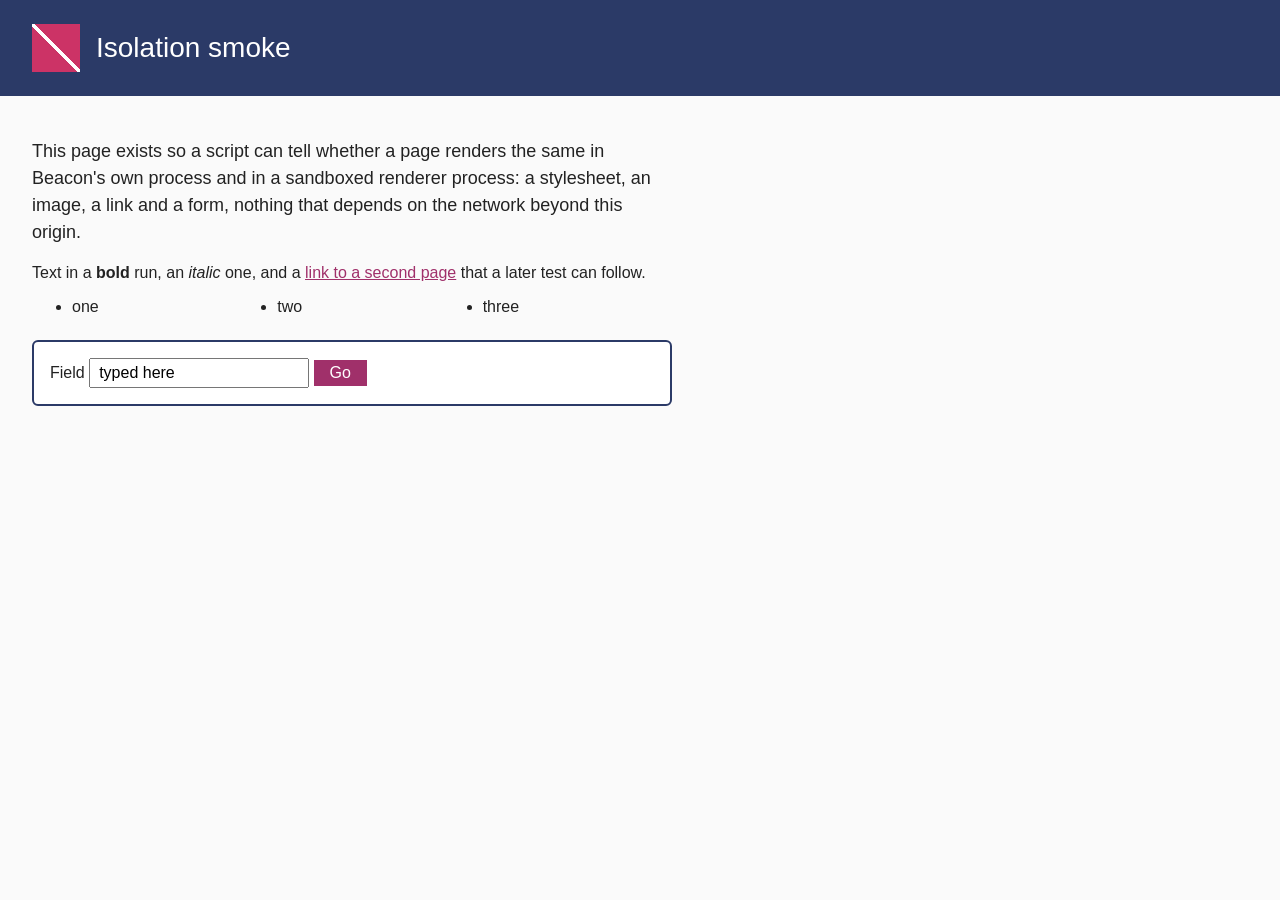
==== tests/fixtures/isolation/index.html @ 110ac5dd "Isolation smoke test" ====
<!doctype html>
<html lang="en">
<head>
  <meta charset="utf-8">
  <title>Isolation smoke</title>
  <link rel="stylesheet" href="style.css">
</head>
<body>
  <header class="band">
    <img src="mark.png" alt="mark" width="48" height="48">
    <h1>Isolation smoke</h1>
  </header>
  <main>
    <p class="lead">This page exists so a script can tell whether a page renders the same
      in Beacon's own process and in a sandboxed renderer process: a stylesheet, an image,
      a link and a form, nothing that depends on the network beyond this origin.</p>
    <p>Text in a <strong>bold</strong> run, an <em>italic</em> one, and a
      <a href="second.html">link to a second page</a> that a later test can follow.</p>
    <ul>
      <li>one</li>
      <li>two</li>
      <li>three</li>
    </ul>
    <form action="second.html" method="get">
      <label for="q">Field</label>
      <input id="q" name="q" type="text" value="typed here">
      <button type="submit">Go</button>
    </form>
  </main>
</body>
</html>
---- tests/fixtures/isolation/style.css ----
body { margin: 0; font-family: sans-serif; color: #222; background: #fafafa; }
.band { display: flex; align-items: center; gap: 16px; padding: 24px 32px; background: #2b3a67; color: #fff; }
.band h1 { margin: 0; font-size: 28px; font-weight: normal; }
main { padding: 24px 32px; max-width: 640px; }
.lead { font-size: 18px; line-height: 1.5; }
a { color: #a0306a; }
ul { columns: 3; }
form { margin-top: 24px; padding: 16px; border: 2px solid #2b3a67; border-radius: 6px; background: #fff; }
input { font-size: 16px; padding: 4px 8px; }
button { font-size: 16px; padding: 4px 16px; background: #a0306a; color: #fff; border: 0; }
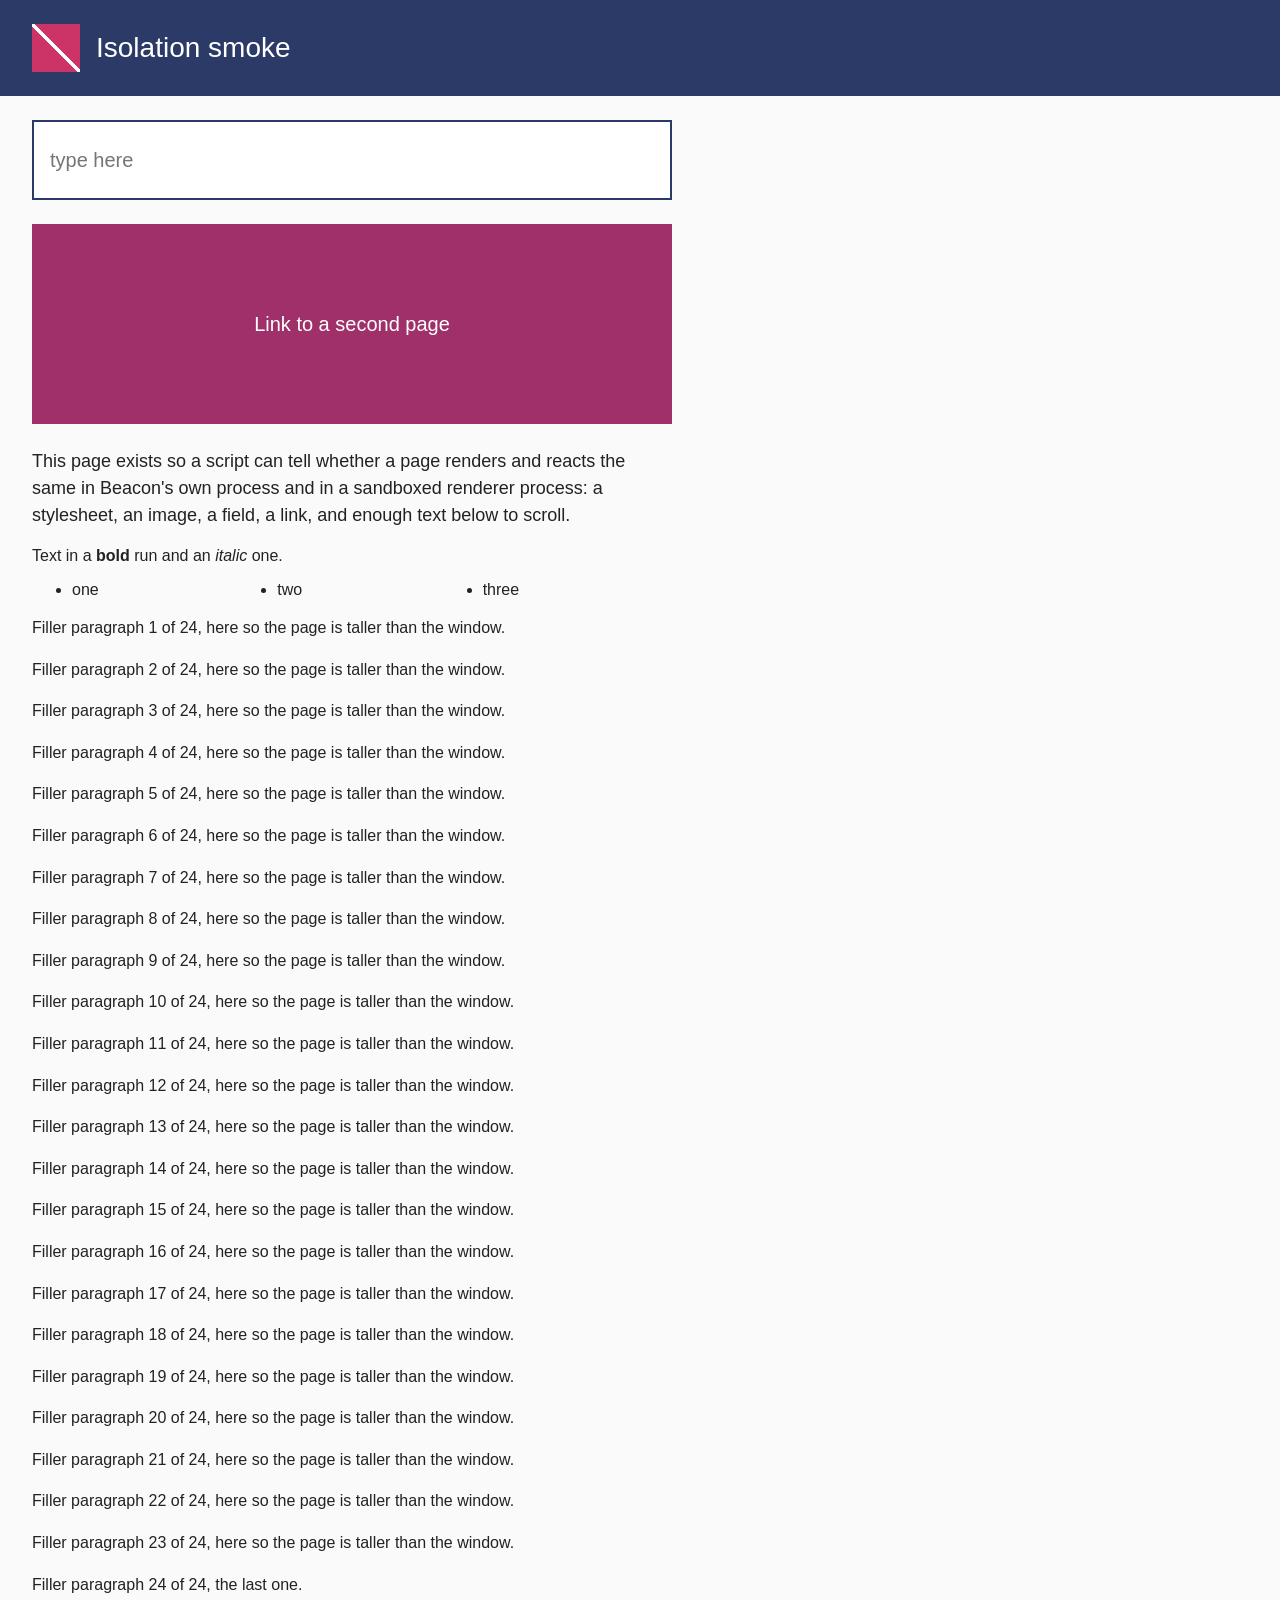
==== commit 697e1b5f: "Added activity overlay" ====
--- a/tests/fixtures/isolation/index.html
+++ b/tests/fixtures/isolation/index.html
@@ -11,21 +11,44 @@
     <h1>Isolation smoke</h1>
   </header>
   <main>
-    <p class="lead">This page exists so a script can tell whether a page renders the same
-      in Beacon's own process and in a sandboxed renderer process: a stylesheet, an image,
-      a link and a form, nothing that depends on the network beyond this origin.</p>
-    <p>Text in a <strong>bold</strong> run, an <em>italic</em> one, and a
-      <a href="second.html">link to a second page</a> that a later test can follow.</p>
+    <!-- The targets are large and sit at fixed CSS offsets below the band, so the test
+         script can click them by position: the input spans 120..200 px below the band's
+         top edge, the link 224..424. Keep the geometry if you edit this page. -->
+    <input id="q" name="q" type="text" class="target" placeholder="type here">
+    <a href="second.html" class="target link">Link to a second page</a>
+    <p class="lead">This page exists so a script can tell whether a page renders and reacts
+      the same in Beacon's own process and in a sandboxed renderer process: a stylesheet, an
+      image, a field, a link, and enough text below to scroll.</p>
+    <p>Text in a <strong>bold</strong> run and an <em>italic</em> one.</p>
     <ul>
       <li>one</li>
       <li>two</li>
       <li>three</li>
     </ul>
-    <form action="second.html" method="get">
-      <label for="q">Field</label>
-      <input id="q" name="q" type="text" value="typed here">
-      <button type="submit">Go</button>
-    </form>
+    <p class="filler">Filler paragraph 1 of 24, here so the page is taller than the window.</p>
+    <p class="filler">Filler paragraph 2 of 24, here so the page is taller than the window.</p>
+    <p class="filler">Filler paragraph 3 of 24, here so the page is taller than the window.</p>
+    <p class="filler">Filler paragraph 4 of 24, here so the page is taller than the window.</p>
+    <p class="filler">Filler paragraph 5 of 24, here so the page is taller than the window.</p>
+    <p class="filler">Filler paragraph 6 of 24, here so the page is taller than the window.</p>
+    <p class="filler">Filler paragraph 7 of 24, here so the page is taller than the window.</p>
+    <p class="filler">Filler paragraph 8 of 24, here so the page is taller than the window.</p>
+    <p class="filler">Filler paragraph 9 of 24, here so the page is taller than the window.</p>
+    <p class="filler">Filler paragraph 10 of 24, here so the page is taller than the window.</p>
+    <p class="filler">Filler paragraph 11 of 24, here so the page is taller than the window.</p>
+    <p class="filler">Filler paragraph 12 of 24, here so the page is taller than the window.</p>
+    <p class="filler">Filler paragraph 13 of 24, here so the page is taller than the window.</p>
+    <p class="filler">Filler paragraph 14 of 24, here so the page is taller than the window.</p>
+    <p class="filler">Filler paragraph 15 of 24, here so the page is taller than the window.</p>
+    <p class="filler">Filler paragraph 16 of 24, here so the page is taller than the window.</p>
+    <p class="filler">Filler paragraph 17 of 24, here so the page is taller than the window.</p>
+    <p class="filler">Filler paragraph 18 of 24, here so the page is taller than the window.</p>
+    <p class="filler">Filler paragraph 19 of 24, here so the page is taller than the window.</p>
+    <p class="filler">Filler paragraph 20 of 24, here so the page is taller than the window.</p>
+    <p class="filler">Filler paragraph 21 of 24, here so the page is taller than the window.</p>
+    <p class="filler">Filler paragraph 22 of 24, here so the page is taller than the window.</p>
+    <p class="filler">Filler paragraph 23 of 24, here so the page is taller than the window.</p>
+    <p class="filler">Filler paragraph 24 of 24, the last one.</p>
   </main>
 </body>
 </html>
--- a/tests/fixtures/isolation/style.css
+++ b/tests/fixtures/isolation/style.css
@@ -1,10 +1,10 @@
 body { margin: 0; font-family: sans-serif; color: #222; background: #fafafa; }
-.band { display: flex; align-items: center; gap: 16px; padding: 24px 32px; background: #2b3a67; color: #fff; }
+.band { display: flex; align-items: center; gap: 16px; padding: 24px 32px; height: 48px; background: #2b3a67; color: #fff; }
 .band h1 { margin: 0; font-size: 28px; font-weight: normal; }
 main { padding: 24px 32px; max-width: 640px; }
+.target { display: block; box-sizing: border-box; width: 100%; height: 80px; margin: 0 0 24px 0; font-size: 20px; }
+input.target { padding: 0 16px; border: 2px solid #2b3a67; background: #fff; }
+.link { height: 200px; line-height: 200px; text-align: center; background: #a0306a; color: #fff; text-decoration: none; }
 .lead { font-size: 18px; line-height: 1.5; }
-a { color: #a0306a; }
 ul { columns: 3; }
-form { margin-top: 24px; padding: 16px; border: 2px solid #2b3a67; border-radius: 6px; background: #fff; }
-input { font-size: 16px; padding: 4px 8px; }
-button { font-size: 16px; padding: 4px 16px; background: #a0306a; color: #fff; border: 0; }
+.filler { line-height: 1.6; }
